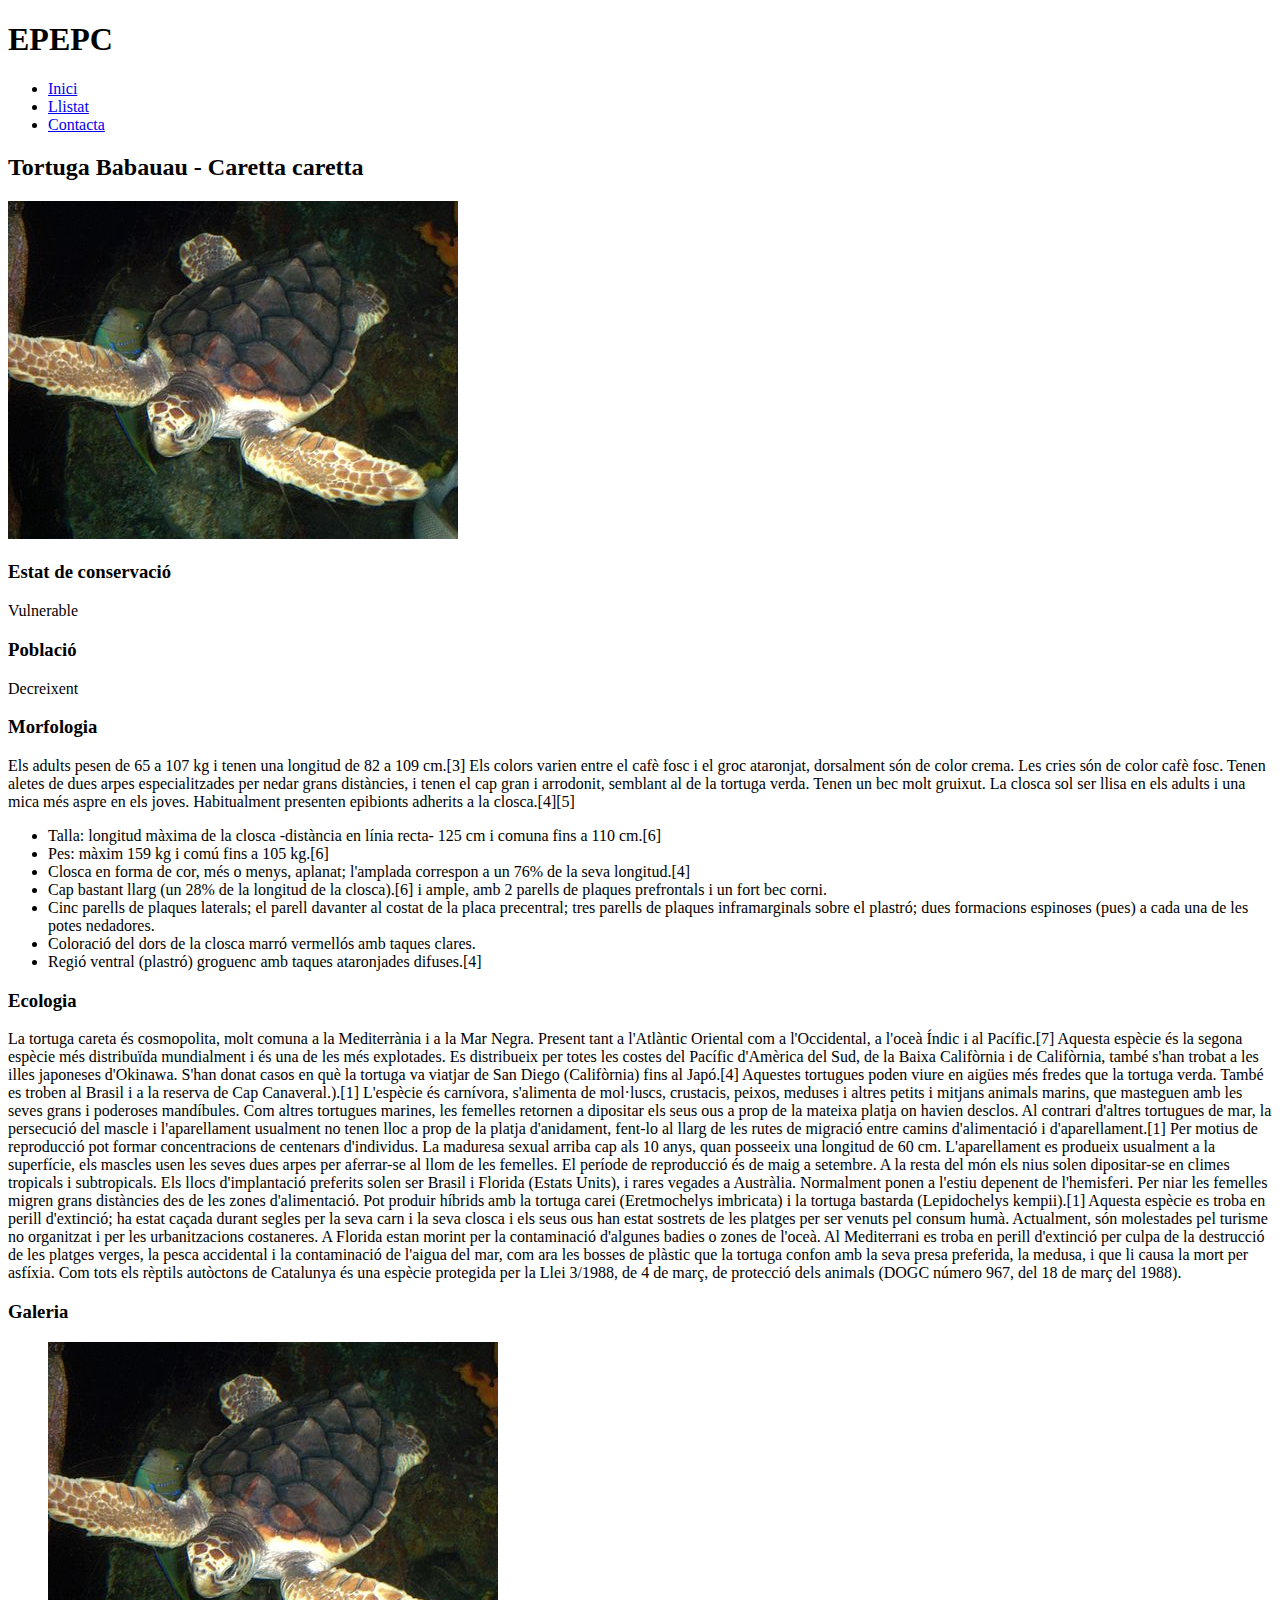
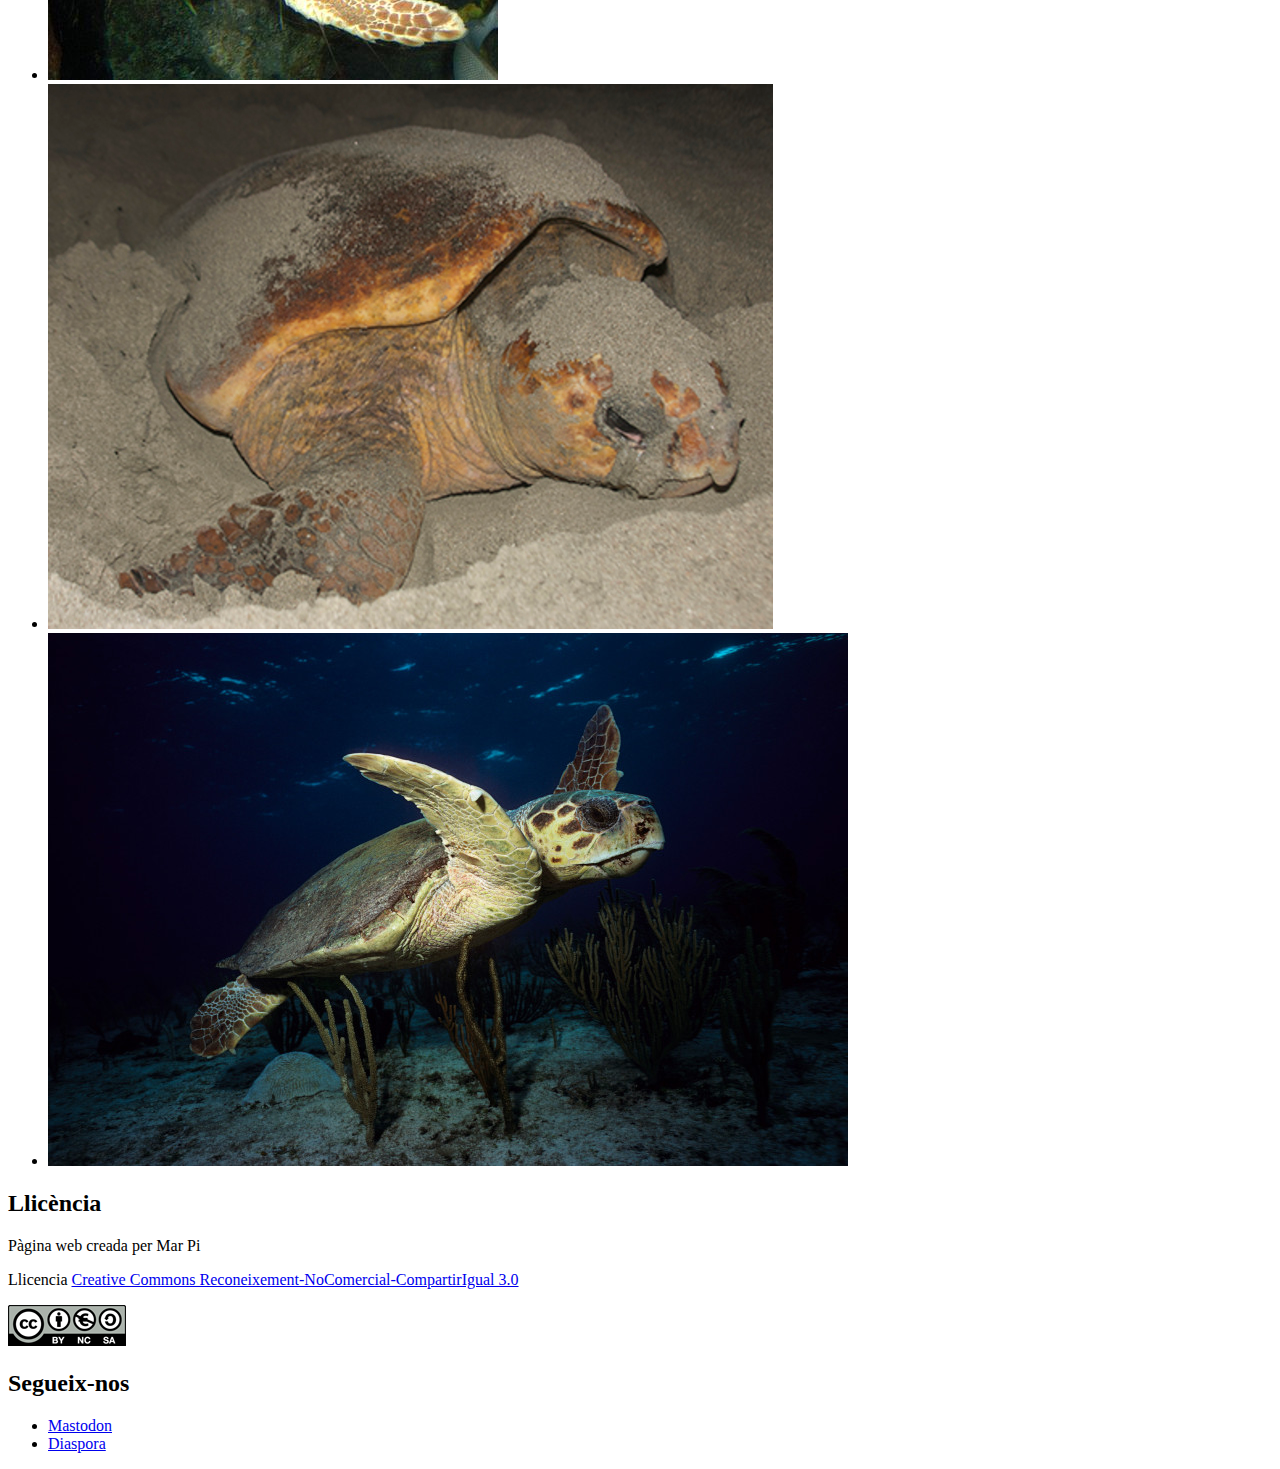
==== PVinculadas/caretta_caretta.html @ 2a2a176d "first commit" ====
<!DOCTYPE html>
<html lang="es">
<head>
    <meta charset="UTF-8">
    <meta name="viewport" content="width=device-width, initial-scale=1.0">
    <title>SaveTheSpecies</title>
</head>
<body>
<header>
    <h1>EPEPC</h1>
    <nav>
        <ul>
            <li><a href="../index.html">Inici</a></li>
            <li><a href="list.html">Llistat</a></li>
            <li><a href="contact.html">Contacta</a></li>
        </ul>
    </nav>
</header>
<main>
    <section>
        <article>
                <h2>Tortuga Babauau - Caretta caretta</h2>
                <div>
                    <img src="../src/Loggerhead_turtle.jpg" alt="tortuga">
                </div>
                <div>
                    <h3>Estat de conservació</h3>
                    <p>Vulnerable</p>
                    <h3>Població</h3>
                    <p>Decreixent</p>
                    <h3>Morfologia</h3>
                    <p>Els adults pesen de 65 a 107 kg i tenen una longitud de 82 a 109 cm.[3] Els colors varien entre el cafè fosc i el groc ataronjat, dorsalment són de color crema. Les cries són de color cafè fosc. Tenen aletes de dues arpes especialitzades
                        per nedar grans distàncies, i tenen el cap gran i arrodonit, semblant al de la tortuga verda.
                        Tenen un bec molt gruixut. La closca sol ser llisa en els adults i una mica més aspre en els joves.
                        Habitualment presenten epibionts adherits a la closca.[4][5]</p>
                    <ul>
                        <li>Talla: longitud màxima de la closca -distància en línia recta- 125 cm i comuna fins a 110 cm.[6]</li>
                        <li>Pes: màxim 159 kg i comú fins a 105 kg.[6]</li>
                        <li>Closca en forma de cor, més o menys, aplanat; l'amplada correspon a un 76% de la seva longitud.[4]</li>
                        <li>Cap bastant llarg (un 28% de la longitud de la closca).[6] i ample, amb 2 parells de plaques prefrontals i un fort bec corni.</li>
                        <li>Cinc parells de plaques laterals; el parell davanter al costat de la placa precentral; tres parells de plaques inframarginals sobre el plastró; dues formacions espinoses (pues) a cada una de les potes nedadores.</li>
                        <li>Coloració del dors de la closca marró vermellós amb taques clares.</li>
                        <li>Regió ventral (plastró) groguenc amb taques ataronjades difuses.[4]</li>
                    </ul>
                    <h3>Ecologia</h3>
                    <p>La tortuga careta és cosmopolita, molt comuna a la Mediterrània i a la Mar Negra. Present tant a l'Atlàntic Oriental com a l'Occidental, a l'oceà Índic i al Pacífic.[7]
                        Aquesta espècie és la segona espècie més distribuïda mundialment i és una de les més explotades. Es distribueix per totes les costes del Pacífic d'Amèrica del Sud, de la Baixa Califòrnia i de Califòrnia, també s'han trobat a les illes japoneses d'Okinawa. S'han donat casos en què la tortuga va viatjar de San Diego (Califòrnia) fins al Japó.[4]
                        Aquestes tortugues poden viure en aigües més fredes que la tortuga verda. També es troben al Brasil i a la reserva de Cap Canaveral.).[1]
                        L'espècie és carnívora, s'alimenta de mol·luscs, crustacis, peixos, meduses i altres petits i mitjans animals marins, que masteguen amb les seves grans i poderoses mandíbules. Com altres tortugues marines, les femelles retornen a dipositar els seus ous a prop de la mateixa platja on havien desclos. Al contrari d'altres tortugues de mar, la persecució del mascle i l'aparellament usualment no tenen lloc a prop de la platja d'anidament, fent-lo al llarg de les rutes de migració entre camins d'alimentació i d'aparellament.[1]
                        Per motius de reproducció pot formar concentracions de centenars d'individus. La maduresa sexual arriba cap als 10 anys, quan posseeix una longitud de 60 cm. L'aparellament es produeix usualment a la superfície, els mascles usen les seves dues arpes per aferrar-se al llom de les femelles. El període de reproducció és de maig a setembre.
                        A la resta del món els nius solen dipositar-se en climes tropicals i subtropicals. Els llocs d'implantació preferits solen ser Brasil i Florida (Estats Units), i rares vegades a Austràlia. Normalment ponen a l'estiu depenent de l'hemisferi. Per niar les femelles migren grans distàncies des de les zones d'alimentació. Pot produir híbrids amb la tortuga carei (Eretmochelys imbricata) i la tortuga bastarda (Lepidochelys kempii).[1]
                        Aquesta espècie es troba en perill d'extinció; ha estat caçada durant segles per la seva carn i la seva closca i els seus ous han estat sostrets de les platges per ser venuts pel consum humà. Actualment, són molestades pel turisme no organitzat i per les urbanitzacions costaneres. A Florida estan morint per la contaminació d'algunes badies o zones de l'oceà. Al Mediterrani es troba en perill d'extinció per culpa de la destrucció de les platges verges, la pesca accidental i la contaminació de l'aigua del mar, com ara les bosses de plàstic que la tortuga confon amb la seva presa preferida, la medusa, i que li causa la mort per asfíxia.
                        Com tots els rèptils autòctons de Catalunya és una espècie protegida per la Llei 3/1988, de 4 de març, de protecció dels animals (DOGC número 967, del 18 de març del 1988).</p>
                    <h3>Galeria</h3>
                    <ul>
                        <li><img src="../src/Loggerhead_turtle.jpg" alt="tortuga1"></li>
                        <li><img src="../src/caretta_caretta2.jpg" alt="tortuga2"></li>
                        <li><img src="../src/caretta_caretta3.jpg" alt="tortuga3"></li>
                    </ul>
               </div>
        </article>
    </section>
    <section>
        <h2>Llicència</h2>
        <p>Pàgina web creada per Mar Pi</p>
        <p>Llicencia <a href="https://creativecommons.org/licenses/by-sa/4.0/">Creative Commons Reconeixement-NoComercial-CompartirIgual 3.0</a></p>
        <div>
            <img src="../src/license.png" alt="liciencia">
        </div>
    </section>
</main>
    <footer>
        <h2 id="contacto">Segueix-nos</h2>
        <ul>
            <li><a href="https://joinmastodon.org/es">Mastodon</a></li>
            <li><a href="https://es.wikipedia.org/wiki/Di%C3%A1spora">Diaspora</a></li>
        </ul>
    </footer>
</body>
</html>
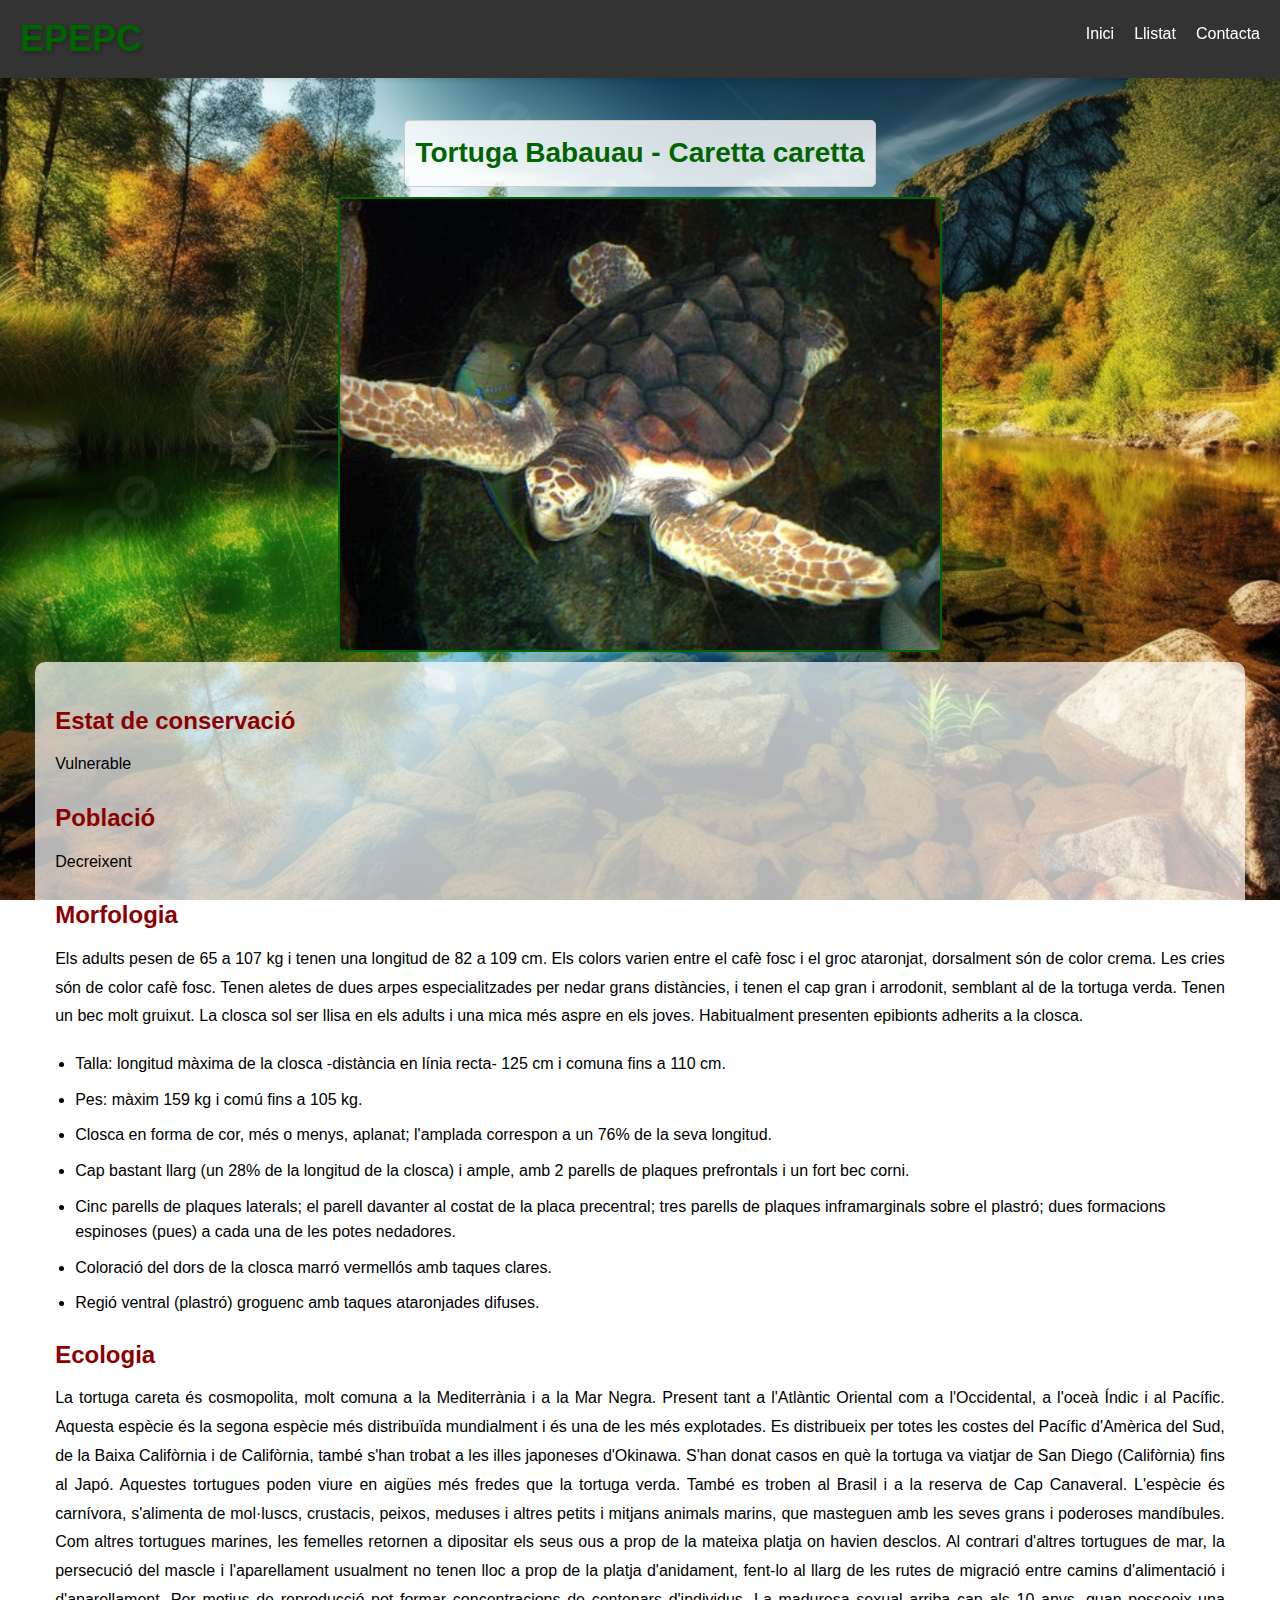
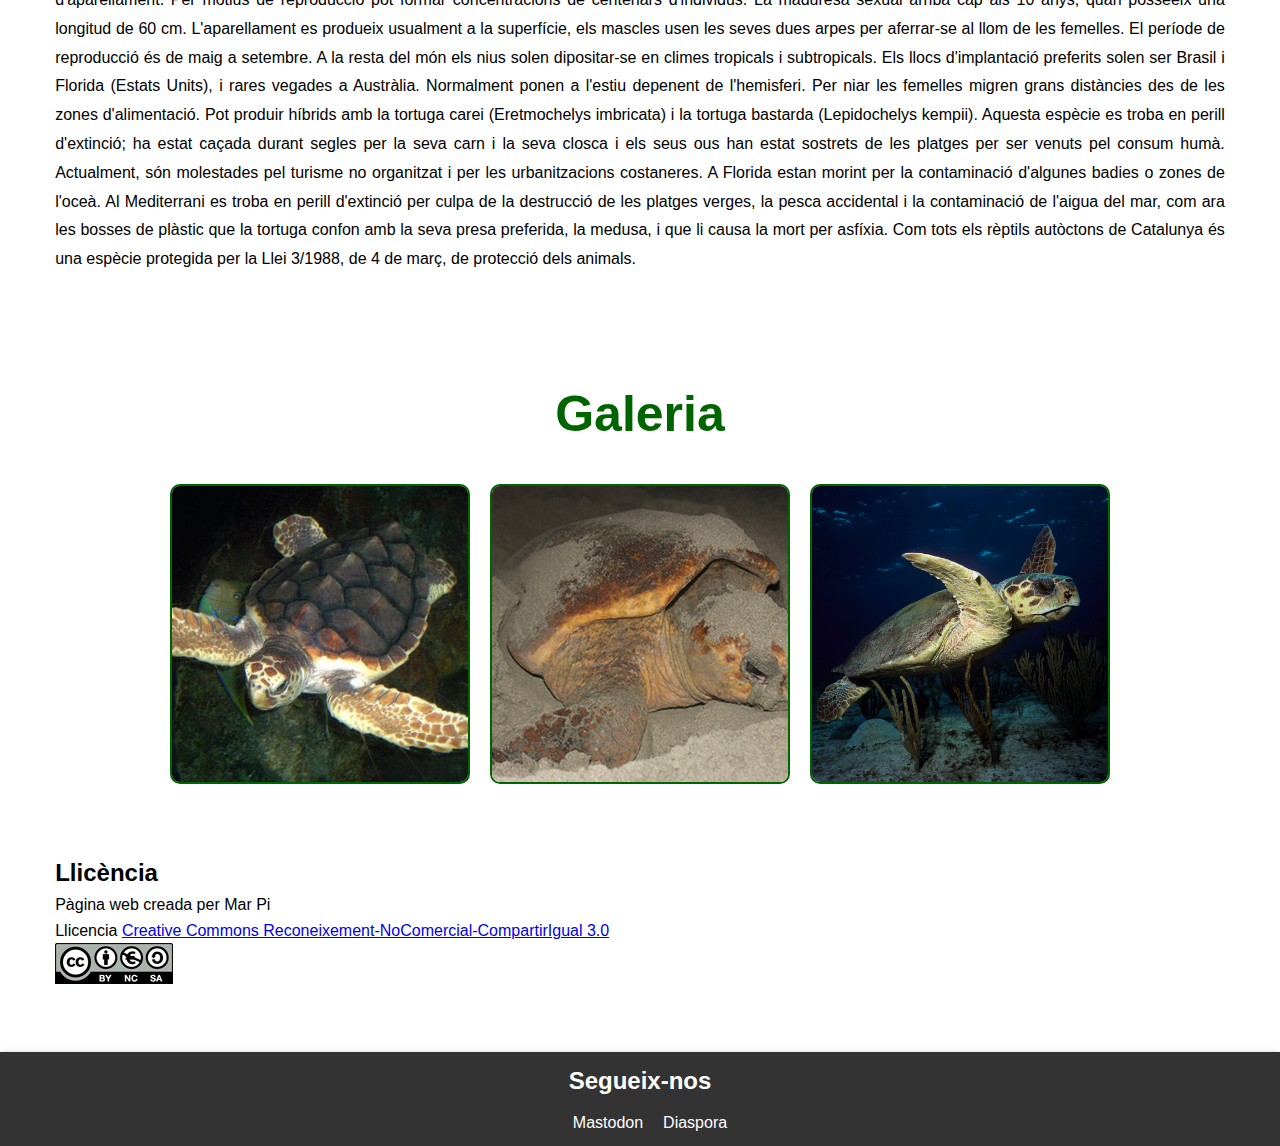
==== commit 460a50b5: "Add files via upload" ====
--- a/PVinculadas/caretta_caretta.html
+++ b/PVinculadas/caretta_caretta.html
@@ -1,80 +1,74 @@
-<!DOCTYPE html>
-<html lang="es">
-<head>
-    <meta charset="UTF-8">
-    <meta name="viewport" content="width=device-width, initial-scale=1.0">
-    <title>SaveTheSpecies</title>
-</head>
-<body>
-<header>
-    <h1>EPEPC</h1>
-    <nav>
-        <ul>
-            <li><a href="../index.html">Inici</a></li>
-            <li><a href="list.html">Llistat</a></li>
-            <li><a href="contact.html">Contacta</a></li>
-        </ul>
-    </nav>
-</header>
-<main>
-    <section>
-        <article>
-                <h2>Tortuga Babauau - Caretta caretta</h2>
-                <div>
-                    <img src="../src/Loggerhead_turtle.jpg" alt="tortuga">
-                </div>
-                <div>
-                    <h3>Estat de conservació</h3>
-                    <p>Vulnerable</p>
-                    <h3>Població</h3>
-                    <p>Decreixent</p>
-                    <h3>Morfologia</h3>
-                    <p>Els adults pesen de 65 a 107 kg i tenen una longitud de 82 a 109 cm.[3] Els colors varien entre el cafè fosc i el groc ataronjat, dorsalment són de color crema. Les cries són de color cafè fosc. Tenen aletes de dues arpes especialitzades
-                        per nedar grans distàncies, i tenen el cap gran i arrodonit, semblant al de la tortuga verda.
-                        Tenen un bec molt gruixut. La closca sol ser llisa en els adults i una mica més aspre en els joves.
-                        Habitualment presenten epibionts adherits a la closca.[4][5]</p>
-                    <ul>
-                        <li>Talla: longitud màxima de la closca -distància en línia recta- 125 cm i comuna fins a 110 cm.[6]</li>
-                        <li>Pes: màxim 159 kg i comú fins a 105 kg.[6]</li>
-                        <li>Closca en forma de cor, més o menys, aplanat; l'amplada correspon a un 76% de la seva longitud.[4]</li>
-                        <li>Cap bastant llarg (un 28% de la longitud de la closca).[6] i ample, amb 2 parells de plaques prefrontals i un fort bec corni.</li>
-                        <li>Cinc parells de plaques laterals; el parell davanter al costat de la placa precentral; tres parells de plaques inframarginals sobre el plastró; dues formacions espinoses (pues) a cada una de les potes nedadores.</li>
-                        <li>Coloració del dors de la closca marró vermellós amb taques clares.</li>
-                        <li>Regió ventral (plastró) groguenc amb taques ataronjades difuses.[4]</li>
-                    </ul>
-                    <h3>Ecologia</h3>
-                    <p>La tortuga careta és cosmopolita, molt comuna a la Mediterrània i a la Mar Negra. Present tant a l'Atlàntic Oriental com a l'Occidental, a l'oceà Índic i al Pacífic.[7]
-                        Aquesta espècie és la segona espècie més distribuïda mundialment i és una de les més explotades. Es distribueix per totes les costes del Pacífic d'Amèrica del Sud, de la Baixa Califòrnia i de Califòrnia, també s'han trobat a les illes japoneses d'Okinawa. S'han donat casos en què la tortuga va viatjar de San Diego (Califòrnia) fins al Japó.[4]
-                        Aquestes tortugues poden viure en aigües més fredes que la tortuga verda. També es troben al Brasil i a la reserva de Cap Canaveral.).[1]
-                        L'espècie és carnívora, s'alimenta de mol·luscs, crustacis, peixos, meduses i altres petits i mitjans animals marins, que masteguen amb les seves grans i poderoses mandíbules. Com altres tortugues marines, les femelles retornen a dipositar els seus ous a prop de la mateixa platja on havien desclos. Al contrari d'altres tortugues de mar, la persecució del mascle i l'aparellament usualment no tenen lloc a prop de la platja d'anidament, fent-lo al llarg de les rutes de migració entre camins d'alimentació i d'aparellament.[1]
-                        Per motius de reproducció pot formar concentracions de centenars d'individus. La maduresa sexual arriba cap als 10 anys, quan posseeix una longitud de 60 cm. L'aparellament es produeix usualment a la superfície, els mascles usen les seves dues arpes per aferrar-se al llom de les femelles. El període de reproducció és de maig a setembre.
-                        A la resta del món els nius solen dipositar-se en climes tropicals i subtropicals. Els llocs d'implantació preferits solen ser Brasil i Florida (Estats Units), i rares vegades a Austràlia. Normalment ponen a l'estiu depenent de l'hemisferi. Per niar les femelles migren grans distàncies des de les zones d'alimentació. Pot produir híbrids amb la tortuga carei (Eretmochelys imbricata) i la tortuga bastarda (Lepidochelys kempii).[1]
-                        Aquesta espècie es troba en perill d'extinció; ha estat caçada durant segles per la seva carn i la seva closca i els seus ous han estat sostrets de les platges per ser venuts pel consum humà. Actualment, són molestades pel turisme no organitzat i per les urbanitzacions costaneres. A Florida estan morint per la contaminació d'algunes badies o zones de l'oceà. Al Mediterrani es troba en perill d'extinció per culpa de la destrucció de les platges verges, la pesca accidental i la contaminació de l'aigua del mar, com ara les bosses de plàstic que la tortuga confon amb la seva presa preferida, la medusa, i que li causa la mort per asfíxia.
-                        Com tots els rèptils autòctons de Catalunya és una espècie protegida per la Llei 3/1988, de 4 de març, de protecció dels animals (DOGC número 967, del 18 de març del 1988).</p>
-                    <h3>Galeria</h3>
-                    <ul>
-                        <li><img src="../src/Loggerhead_turtle.jpg" alt="tortuga1"></li>
-                        <li><img src="../src/caretta_caretta2.jpg" alt="tortuga2"></li>
-                        <li><img src="../src/caretta_caretta3.jpg" alt="tortuga3"></li>
-                    </ul>
-               </div>
-        </article>
-    </section>
-    <section>
-        <h2>Llicència</h2>
-        <p>Pàgina web creada per Mar Pi</p>
-        <p>Llicencia <a href="https://creativecommons.org/licenses/by-sa/4.0/">Creative Commons Reconeixement-NoComercial-CompartirIgual 3.0</a></p>
-        <div>
-            <img src="../src/license.png" alt="liciencia">
-        </div>
-    </section>
-</main>
-    <footer>
-        <h2 id="contacto">Segueix-nos</h2>
-        <ul>
-            <li><a href="https://joinmastodon.org/es">Mastodon</a></li>
-            <li><a href="https://es.wikipedia.org/wiki/Di%C3%A1spora">Diaspora</a></li>
-        </ul>
-    </footer>
-</body>
-</html>
+<!DOCTYPE html>
+<html lang="es">
+    <head>
+        <meta charset="UTF-8">
+        <meta name="viewport" content="width=device-width, initial-scale=1.0">
+        <link rel="stylesheet" href="../CSS/global.css">
+        <link rel="stylesheet" href="../CSS/caretta.css">
+        <title>SaveTheSpecies</title>
+    </head>
+    <body>
+        <header>
+            <h1>EPEPC</h1>
+            <nav>
+                <ul>
+                    <li><a href="../index.html">Inici</a></li>
+                    <li><a href="list.html">Llistat</a></li>
+                    <li><a href="contact.html">Contacta</a></li>
+                </ul>
+            </nav>
+        </header>
+        <main>
+            <section>
+                <article>
+                    <h2>Tortuga Babauau - Caretta caretta</h2>
+                    <div>
+                        <img src="../src/Loggerhead_turtle.jpg" alt="tortuga" class="centered-image">
+                    </div>
+                    <div class="transparent-section">
+                        <h3>Estat de conservació</h3>
+                        <p>Vulnerable</p>
+                        <h3>Població</h3>
+                        <p>Decreixent</p>
+                        <h3>Morfologia</h3>
+                        <p>Els adults pesen de 65 a 107 kg i tenen una longitud de 82 a 109 cm. Els colors varien entre el cafè fosc i el groc ataronjat, dorsalment són de color crema. Les cries són de color cafè fosc. Tenen aletes de dues arpes especialitzades per nedar grans distàncies, i tenen el cap gran i arrodonit, semblant al de la tortuga verda. Tenen un bec molt gruixut. La closca sol ser llisa en els adults i una mica més aspre en els joves. Habitualment presenten epibionts adherits a la closca.</p>
+                        <ul>
+                            <li>Talla: longitud màxima de la closca -distància en línia recta- 125 cm i comuna fins a 110 cm.</li>
+                            <li>Pes: màxim 159 kg i comú fins a 105 kg.</li>
+                            <li>Closca en forma de cor, més o menys, aplanat; l'amplada correspon a un 76% de la seva longitud.</li>
+                            <li>Cap bastant llarg (un 28% de la longitud de la closca) i ample, amb 2 parells de plaques prefrontals i un fort bec corni.</li>
+                            <li>Cinc parells de plaques laterals; el parell davanter al costat de la placa precentral; tres parells de plaques inframarginals sobre el plastró; dues formacions espinoses (pues) a cada una de les potes nedadores.</li>
+                            <li>Coloració del dors de la closca marró vermellós amb taques clares.</li>
+                            <li>Regió ventral (plastró) groguenc amb taques ataronjades difuses.</li>
+                        </ul>
+                        <h3>Ecologia</h3>
+                        <p>La tortuga careta és cosmopolita, molt comuna a la Mediterrània i a la Mar Negra. Present tant a l'Atlàntic Oriental com a l'Occidental, a l'oceà Índic i al Pacífic. Aquesta espècie és la segona espècie més distribuïda mundialment i és una de les més explotades. Es distribueix per totes les costes del Pacífic d'Amèrica del Sud, de la Baixa Califòrnia i de Califòrnia, també s'han trobat a les illes japoneses d'Okinawa. S'han donat casos en què la tortuga va viatjar de San Diego (Califòrnia) fins al Japó. Aquestes tortugues poden viure en aigües més fredes que la tortuga verda. També es troben al Brasil i a la reserva de Cap Canaveral. L'espècie és carnívora, s'alimenta de mol·luscs, crustacis, peixos, meduses i altres petits i mitjans animals marins, que masteguen amb les seves grans i poderoses mandíbules. Com altres tortugues marines, les femelles retornen a dipositar els seus ous a prop de la mateixa platja on havien desclos. Al contrari d'altres tortugues de mar, la persecució del mascle i l'aparellament usualment no tenen lloc a prop de la platja d'anidament, fent-lo al llarg de les rutes de migració entre camins d'alimentació i d'aparellament. Per motius de reproducció pot formar concentracions de centenars d'individus. La maduresa sexual arriba cap als 10 anys, quan posseeix una longitud de 60 cm. L'aparellament es produeix usualment a la superfície, els mascles usen les seves dues arpes per aferrar-se al llom de les femelles. El període de reproducció és de maig a setembre. A la resta del món els nius solen dipositar-se en climes tropicals i subtropicals. Els llocs d'implantació preferits solen ser Brasil i Florida (Estats Units), i rares vegades a Austràlia. Normalment ponen a l'estiu depenent de l'hemisferi. Per niar les femelles migren grans distàncies des de les zones d'alimentació. Pot produir híbrids amb la tortuga carei (Eretmochelys imbricata) i la tortuga bastarda (Lepidochelys kempii). Aquesta espècie es troba en perill d'extinció; ha estat caçada durant segles per la seva carn i la seva closca i els seus ous han estat sostrets de les platges per ser venuts pel consum humà. Actualment, són molestades pel turisme no organitzat i per les urbanitzacions costaneres. A Florida estan morint per la contaminació d'algunes badies o zones de l'oceà. Al Mediterrani es troba en perill d'extinció per culpa de la destrucció de les platges verges, la pesca accidental i la contaminació de l'aigua del mar, com ara les bosses de plàstic que la tortuga confon amb la seva presa preferida, la medusa, i que li causa la mort per asfíxia. Com tots els rèptils autòctons de Catalunya és una espècie protegida per la Llei 3/1988, de 4 de març, de protecció dels animals.</p>
+                    </div>
+                </article>
+            </section>
+            <section class="gallery-section">
+                <h3 class="gallery-title">Galeria</h3>
+                <div class="gallery-images">
+                    <img src="../src/Loggerhead_turtle.jpg" alt="tortuga1">
+                    <img src="../src/caretta_caretta2.jpg" alt="tortuga2">
+                    <img src="../src/caretta_caretta3.jpg" alt="tortuga3">
+                </div>
+            </section>
+            <section class="transparent-section">
+                <h2>Llicència</h2>
+                <p>Pàgina web creada per Mar Pi</p>
+                <p>Llicencia <a href="https://creativecommons.org/licenses/by-sa/4.0/">Creative Commons Reconeixement-NoComercial-CompartirIgual 3.0</a></p>
+                <div>
+                    <img src="../src/license.png" alt="liciencia">
+                </div>
+            </section>
+        </main>
+        <footer>
+            <h2 id="contacto">Segueix-nos</h2>
+            <ul>
+                <li><a href="https://joinmastodon.org/es">Mastodon</a></li>
+                <li><a href="https://es.wikipedia.org/wiki/Di%C3%A0spora">Diaspora</a></li>
+            </ul>
+        </footer>
+    </body>
+</html>
--- a/CSS/global.css
+++ b/CSS/global.css
@@ -0,0 +1,285 @@
+/*----------------------------------------------------------*/
+/*CSS per  canvis globals y generals per a tots els arxius .html*/
+/*---------------------------------------------------------*/
+
+
+* {
+    margin: 0;
+    padding: 0;
+    box-sizing: border-box;
+}
+
+
+body {
+    font-family: Arial, sans-serif;
+    line-height: 1.6;
+    color: white;
+    background: url('../src/backgroundSection1.jpg') no-repeat center center fixed;
+    background-size: cover;
+}
+
+/*------------------*/
+/* Estil para el nav y header */
+/*------------------*/
+header {
+    position: fixed;
+    top: 0;
+    width: 100%;
+    z-index: 1000;
+    background: #333333;
+    color: white;
+    padding: 10px 20px;
+    box-shadow: 0 2px 4px rgba(0, 0, 0, 0.1);
+    display: flex;
+    justify-content: space-between;
+    align-items: center;
+}
+
+header h1 {
+    font-size: 36px;
+    font-weight: bold;
+    color: darkgreen;
+    text-shadow: 2px 2px 5px rgba(0, 0, 0, 0.3);
+    transition: color 0.3s, transform 0.3s;
+}
+
+header h1:hover {
+    transform: scale(1.1);
+}
+
+nav ul {
+    list-style: none;
+    display: flex;
+    margin: 0;
+    padding: 0;
+}
+
+nav ul li {
+    margin-left: 20px;
+}
+
+nav ul li a {
+    text-decoration: none;
+    transition: color 0.3s;
+}
+
+/* Animación para cambiar el color dels elements */
+@keyframes color-change {
+    0% {
+        color: darkgreen;
+    }
+    50% {
+        color: mediumseagreen;
+    }
+    100% {
+        color: darkolivegreen;
+    }
+}
+
+header h1, nav ul li a, h2 {
+    animation: color-change 3s infinite alternate;
+}
+
+
+main {
+    margin-top: 100px;
+    padding: 10px;
+}
+
+
+section {
+    margin-right: 2%;
+    margin-left: 2%;
+    margin-top: 10px;
+}
+
+
+.background-section {
+    background: rgba(255, 255, 255, 0.3);
+    backdrop-filter: blur(10px);
+    padding: 20px;
+    border-radius: 5px;
+}
+
+
+.background-title {
+    display: inline-block;
+    max-width: 50%;
+    background: rgba(255, 255, 255, 0.3);
+    backdrop-filter: blur(10px);
+    padding: 10px 15px;
+    border-radius: 5px;
+    text-align: center;
+}
+
+
+.article-item {
+    width: 30%;
+    box-sizing: border-box;
+    margin: 0 auto 20px auto;
+    text-align: center;
+    border: 2px solid darkred;
+    border-radius: 5px;
+    overflow: hidden;
+    transition: transform 0.3s;
+    background: white;
+}
+
+.article-item:hover {
+    transform: scale(1.02);
+}
+
+.article-item article {
+    display: flex;
+    flex-direction: column;
+    align-items: center;
+    padding: 15px;
+}
+
+.article-item h3 {
+    background-color: green;
+    color: white;
+    padding: 10px;
+    border-radius: 5px;
+    margin: 10px 0;
+    box-shadow: 0 2px 4px rgba(0, 0, 0, 0.2);
+    display: inline-block;
+}
+
+.article-item h3, .article-item p {
+    text-align: center;
+}
+
+.article-item img {
+    width: 100%;
+    height: auto;
+    max-width: 300px;
+    border-radius: 5px;
+    margin-bottom: 10px;
+    border: 2px solid darkgreen;
+}
+
+.article-item a {
+    color: black;
+    text-decoration: none;
+}
+
+.article-item a:hover {
+    color: darkgreen !important;
+}
+
+ol, ul {
+    margin-left: 20px;
+}
+
+li {
+    margin-bottom: 10px;
+}
+
+li a {
+    color: white;
+    text-decoration: none;
+    transition: color 0.3s;
+}
+
+li a:hover {
+    color: #555;
+}
+
+
+footer {
+    background: #333;
+    color: #fff;
+    padding: 10px 20px;
+    text-align: center;
+    box-shadow: 0 4px 8px rgba(0, 0, 0, 0.5);
+    margin-top: 10px;
+}
+
+footer h2 {
+    margin-bottom: 10px;
+}
+
+footer ul {
+    list-style: none;
+    display: flex;
+    justify-content: center;
+}
+
+footer ul li {
+    margin: 0 10px;
+}
+
+footer ul li a {
+    color: white;
+    text-decoration: none;
+}
+
+footer ul li a:hover {
+    color: white;
+}
+
+/*Atributs per fer el responsive*/
+@media (max-width: 768px) {
+    header {
+        flex-direction: column;
+    }
+
+    nav ul {
+        flex-direction: row;
+        flex-wrap: wrap;
+        justify-content: center;
+    }
+
+    nav ul li {
+        margin: 5px;
+    }
+
+    main {
+        padding: 10px;
+    }
+
+    .background-section {
+        padding: 10px;
+    }
+
+    .background-title {
+        margin-right: 10%;
+    }
+
+    .article-item {
+        width: 90%;
+        margin-bottom: 20px;
+    }
+
+    .article-item img {
+        max-width: 90%;
+    }
+
+    ol.article-list .article-item {
+        width: 90%;
+        margin-bottom: 20px;
+    }
+
+    ol.article-list .article-item img {
+        max-width: 90%;
+    }
+
+    .gallery-images {
+        flex-direction: column;
+        gap: 10px;
+    }
+
+    .gallery-images img {
+        height: auto;
+    }
+
+    form {
+        grid-template-columns: 1fr;
+    }
+
+    form button {
+        grid-column: 1;
+    }
+
+}
--- a/CSS/caretta.css
+++ b/CSS/caretta.css
@@ -0,0 +1,116 @@
+
+/*----------------------------------------------------------*/
+/*CSS per  canvis especifics del arxiu caretta_carreta.html*/
+/*---------------------------------------------------------*/
+
+.centered-image {
+    display: block;
+    margin-left: auto;
+    margin-right: auto;
+    width: 50%;
+}
+
+
+.transparent-section {
+    text-align: left;
+    background: rgba(255, 255, 255, 0.7);
+    padding: 20px;
+    border-radius: 10px;
+    margin-bottom: 20px;
+    color: black;
+}
+
+.transparent-section h2 {
+    text-align: left;
+    margin: 0 auto;
+    display: block;
+}
+
+
+.gallery-section {
+    margin-top: 50px;
+    margin-bottom: 50px;
+    text-align: center;
+}
+
+.gallery-title {
+    display: inline-block;
+    margin: 0 auto 20px;
+    padding: 10px 20px;
+    background-color: rgba(255, 255, 255, 0.7);
+    border-radius: 5px;
+    font-size: 50px;
+    color: darkgreen;
+}
+
+.gallery-images {
+    display: flex;
+    justify-content: center;
+    gap: 20px;
+}
+
+.gallery-images img {
+    width: 300px;
+    height: 300px;
+    object-fit: cover;
+    border: 2px solid darkgreen;
+    border-radius: 10px;
+    transition: transform 0.3s, box-shadow 0.3s, filter 0.3s;
+}
+
+
+.gallery-images img:hover {
+    transform: scale(1.1) rotate(2deg);
+    box-shadow: 0 12px 24px rgba(0, 0, 0, 0.3);
+    filter: brightness(1.3);
+}
+
+
+article {
+    text-align: center;
+}
+
+article h2 {
+    font-size: 28px;
+    color: darkgreen;
+    margin-bottom: 10px;
+    padding: 10px;
+    border: 1px solid #ccc;
+    border-radius: 5px;
+    background-color: rgba(255, 255, 255, 0.8);
+    display: inline-block;
+}
+
+article img {
+    max-width: 100%;
+    height: auto;
+    border: 2px solid darkgreen;
+    border-radius: 5px;
+    margin-bottom: 10px;
+}
+
+article h3 {
+    font-size: 24px;
+    color: darkred;
+    margin-top: 20px;
+    margin-bottom: 10px;
+    text-align: left;
+}
+
+article p {
+    margin-bottom: 20px;
+    line-height: 1.8;
+    text-align: justify;
+    color: black;
+}
+
+article ul {
+    margin: 20px 0;
+    padding-left: 20px;
+}
+
+article ul li {
+    margin-bottom: 10px;
+    list-style-type: disc;
+    color: black;
+}
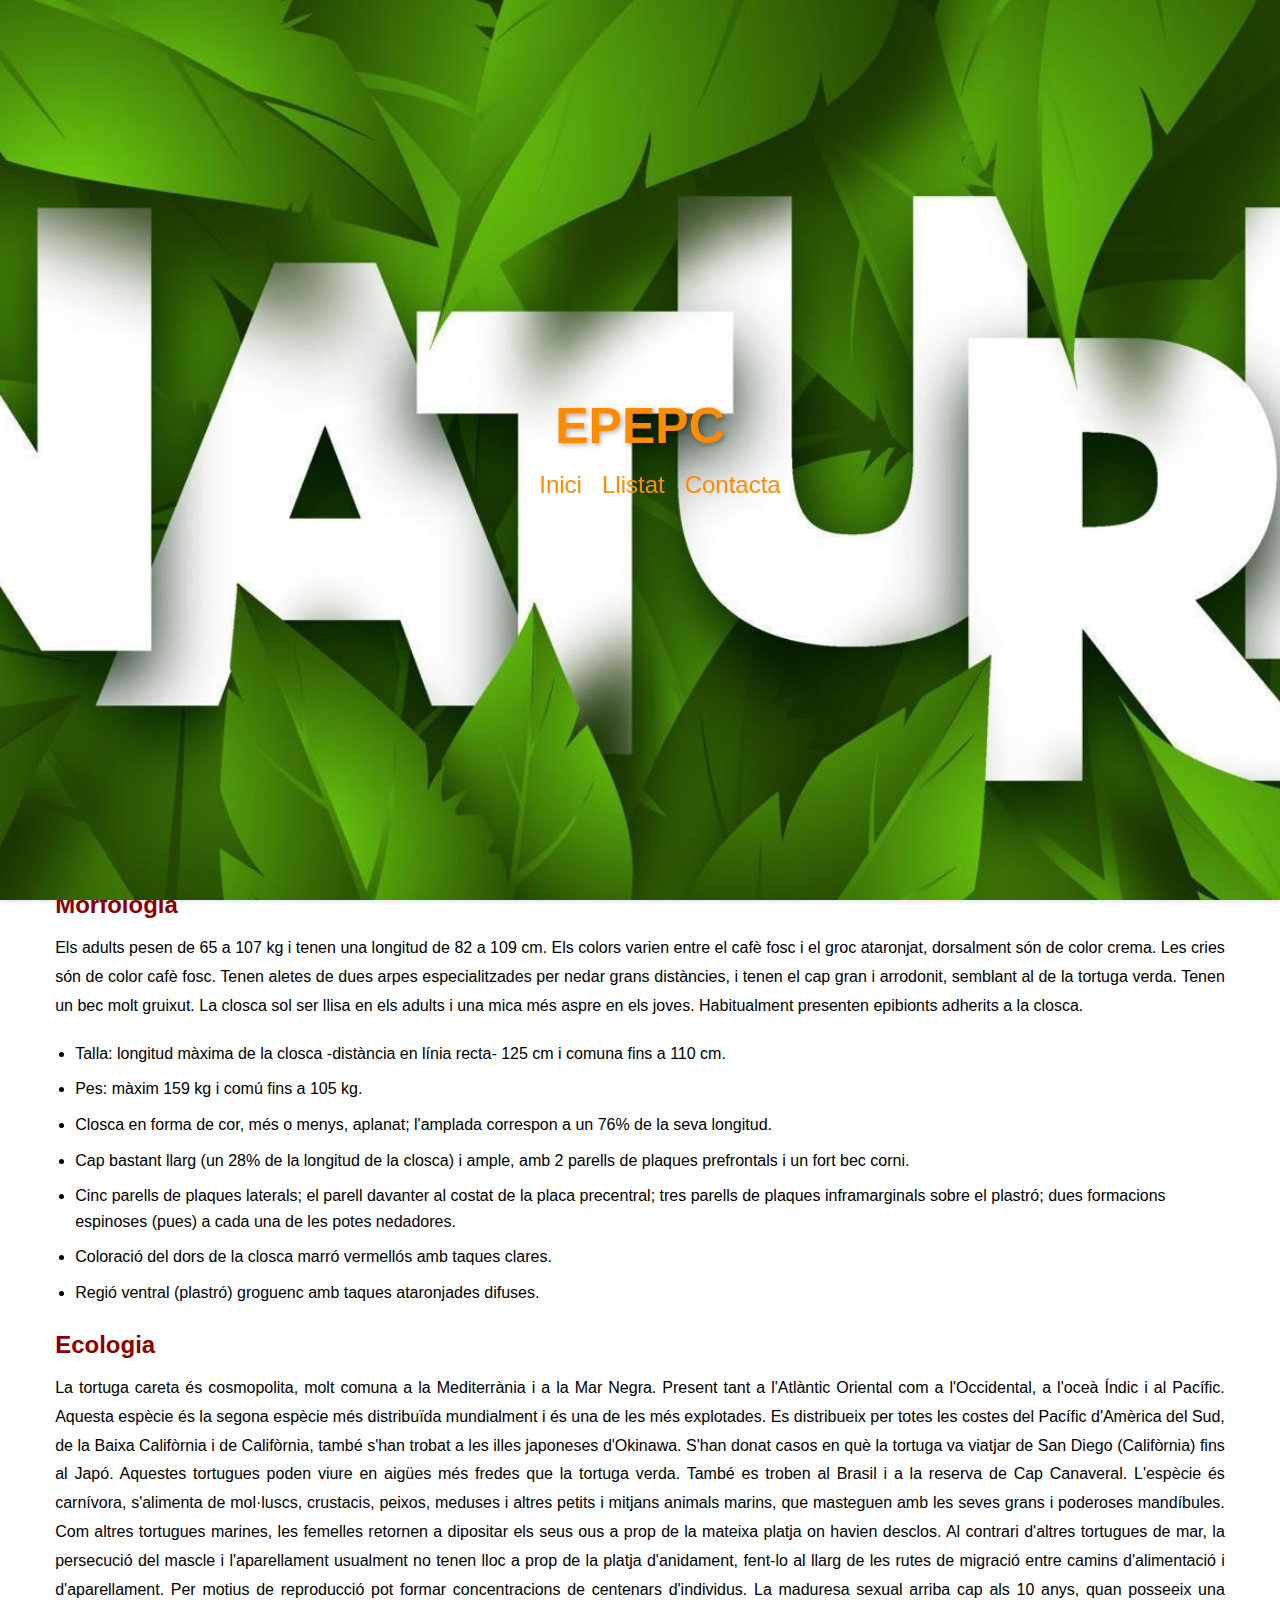
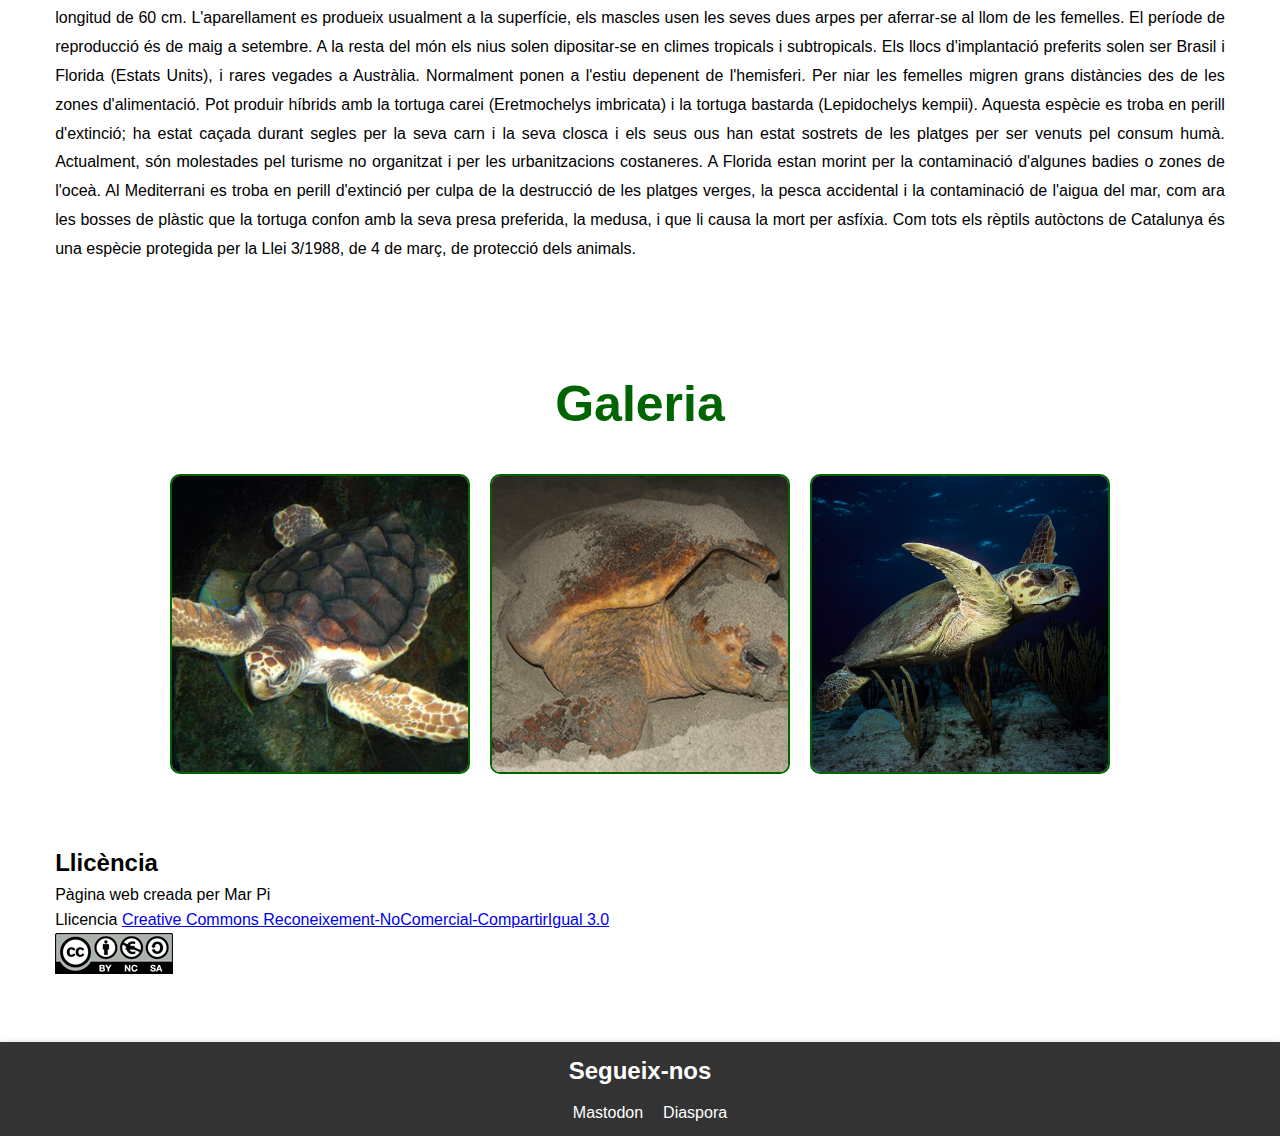
==== commit 5bf37756: "Add files via upload" ====
--- a/PVinculadas/caretta_caretta.html
+++ b/PVinculadas/caretta_caretta.html
@@ -70,5 +70,6 @@
                 <li><a href="https://es.wikipedia.org/wiki/Di%C3%A0spora">Diaspora</a></li>
             </ul>
         </footer>
+        <script src="../JavaScript/globalJS.js"></script>
     </body>
 </html>
--- a/CSS/global.css
+++ b/CSS/global.css
@@ -1,7 +1,6 @@
 /*----------------------------------------------------------*/
-/*CSS per  canvis globals y generals per a tots els arxius .html*/
+/* CSS per canvis globals i generals per a tots els arxius .html */
 /*---------------------------------------------------------*/
-
 
 * {
     margin: 0;
@@ -9,49 +8,122 @@
     box-sizing: border-box;
 }
 
-
 body {
     font-family: Arial, sans-serif;
     line-height: 1.6;
-    color: white;
     background: url('../src/backgroundSection1.jpg') no-repeat center center fixed;
     background-size: cover;
 }
 
 /*------------------*/
-/* Estil para el nav y header */
-/*------------------*/
+/* Estil per al nav i header */
+/*------------------*/
+
 header {
     position: fixed;
     top: 0;
     width: 100%;
+    height: 100vh;
     z-index: 1000;
-    background: #333333;
-    color: white;
-    padding: 10px 20px;
+    background: url('../src/bgNature.jpg') no-repeat center center;
+    background-size: cover;
+    color: white;
+    padding: 20px;
     box-shadow: 0 2px 4px rgba(0, 0, 0, 0.1);
     display: flex;
+    flex-direction: column;
+    justify-content: center;
+    align-items: center;
+    transition: all 1s ease;
+}
+
+/*------------------*/
+/* Estil per poder fer l'encongiment amb JS */
+/*------------------*/
+
+header.shrink {
+    height: 70px;
+    padding: 10px 20px;
+    flex-direction: row;
     justify-content: space-between;
-    align-items: center;
-}
+    background-size: cover;
+}
+
+
+/* Parametres necesaris perque el header es torni fosc una vegada es minimitzi (ho he buscat per internet) */
+header.shrink::before {
+    content: '';
+    position: absolute;
+    top: 0;
+    left: 0;
+    right: 0;
+    bottom: 0;
+    background: rgba(0, 0, 0, 0.6);
+    z-index: -1;
+    transition: all
+}
+
+/*------------------*/
+/* Efectes visuals per al JS */
+/*------------------*/
+
+header.initial-color h1 {
+    color: darkorange;
+}
+
+header.initial-color nav ul li a {
+    color: darkorange;
+}
+
+header.scroll-color h1 {
+    color: darkgreen;
+}
+
+header.scroll-color nav ul li a {
+    color: darkgreen;
+}
+
+/*------------------*/
+/* Animació per canviar el color dels elements */
+/*------------------*/
+
+@keyframes color-effect {
+    0% {
+        color: darkgreen;
+    }
+    50% {
+        color: mediumseagreen;
+    }
+    100% {
+        color: darkolivegreen;
+    }
+}
+
+header.shrink h1, header.shrink nav ul li a {
+    animation: color-effect 3s infinite alternate;
+}
+
+h2 {
+    animation: color-effect 3s infinite alternate;
+}
+
+/*------------------*/
+/*------------------*/
+
+
+/*------------------*/
+/* Estils per als elements dins del header */
+/*------------------*/
 
 header h1 {
-    font-size: 36px;
+    font-size: 50px;
     font-weight: bold;
-    color: darkgreen;
     text-shadow: 2px 2px 5px rgba(0, 0, 0, 0.3);
-    transition: color 0.3s, transform 0.3s;
-}
-
-header h1:hover {
-    transform: scale(1.1);
 }
 
 nav ul {
     list-style: none;
     display: flex;
-    margin: 0;
-    padding: 0;
 }
 
 nav ul li {
@@ -60,29 +132,16 @@
 
 nav ul li a {
     text-decoration: none;
-    transition: color 0.3s;
-}
-
-/* Animación para cambiar el color dels elements */
-@keyframes color-change {
-    0% {
-        color: darkgreen;
-    }
-    50% {
-        color: mediumseagreen;
-    }
-    100% {
-        color: darkolivegreen;
-    }
-}
-
-header h1, nav ul li a, h2 {
-    animation: color-change 3s infinite alternate;
-}
-
+    color: green;
+    font-size: 24px;
+}
+
+/*------------------*/
+/* Estils per al main */
+/*------------------*/
 
 main {
-    margin-top: 100px;
+    margin-top: 7%;
     padding: 10px;
 }
 
@@ -93,14 +152,12 @@
     margin-top: 10px;
 }
 
-
 .background-section {
     background: rgba(255, 255, 255, 0.3);
     backdrop-filter: blur(10px);
     padding: 20px;
     border-radius: 5px;
 }
-
 
 .background-title {
     display: inline-block;
@@ -112,6 +169,9 @@
     text-align: center;
 }
 
+/*------------------*/
+/* Estils per als articles */
+/*------------------*/
 
 .article-item {
     width: 30%;
@@ -168,6 +228,10 @@
     color: darkgreen !important;
 }
 
+/*------------------*/
+/* Estils per a llistes */
+/*------------------*/
+
 ol, ul {
     margin-left: 20px;
 }
@@ -186,6 +250,9 @@
     color: #555;
 }
 
+/*------------------*/
+/* Estils per al footer */
+/*------------------*/
 
 footer {
     background: #333;
@@ -219,7 +286,10 @@
     color: white;
 }
 
-/*Atributs per fer el responsive*/
+/*------------------*/
+/* Estils per fer el responsive */
+/*------------------*/
+
 @media (max-width: 768px) {
     header {
         flex-direction: column;
@@ -281,5 +351,4 @@
     form button {
         grid-column: 1;
     }
-
-}
+}
